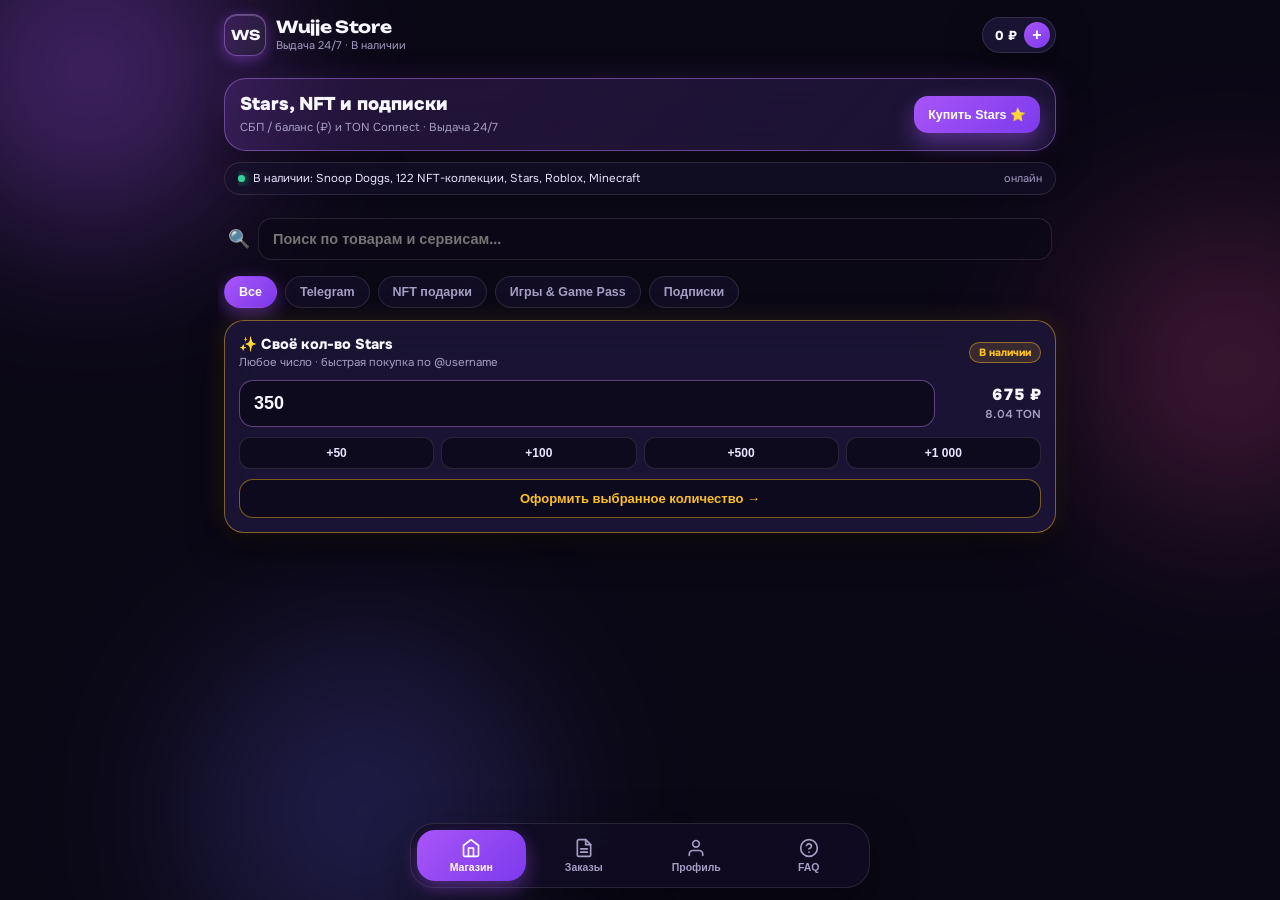
==== index.html @ 05914c85 "🐛 Safe guard: switchScreen check on app init Co-Authored-By: Claude Sonnet 5.5 <noreply@anthropic.co" ====
﻿<!DOCTYPE html>
<html lang="ru" data-theme="violet">
<head>
  <meta charset="UTF-8" />
  <meta name="viewport" content="width=device-width, initial-scale=1.0, maximum-scale=1.0, user-scalable=no" />
  <title>Wujje Store</title>
  <link rel="preconnect" href="https://fonts.googleapis.com">
  <link rel="preconnect" href="https://fonts.gstatic.com" crossorigin>
  <link href="https://fonts.googleapis.com/css2?family=Unbounded:wght@600;700&family=Onest:wght@400;500;600;700&display=swap" rel="stylesheet">
  <script src="https://telegram.org/js/telegram-web-app.js"></script>
  <script src="https://unpkg.com/@tonconnect/ui@latest/dist/tonconnect-ui.min.js"></script>
  <script src="https://cdnjs.cloudflare.com/ajax/libs/lottie-web/5.12.2/lottie.min.js"></script>
  <link rel="stylesheet" href="style.css?v=20261127_1">
  <script src="config.js?v=20261127_1"></script><script>window.debugLog=window.debugLog||function(){};</script><script src="catalog.js?v=20261127_1"></script>
</head>
<body>
  <!-- Preloader overlay -->
  <div id="appLoader" class="app-loader">
    <div class="loader-content">
      <div class="loader-logo">WS</div>
      <div class="loader-title">Wujje Store</div>
      <div class="loader-bar">
        <div class="loader-bar-fill"></div>
      </div>
    </div>
  </div>

  <div class="ambient-bg">
    <div class="orb orb-1"></div>
    <div class="orb orb-2"></div>
    <div class="orb orb-3"></div>
  </div>

  <div id="app" class="app">
    <div class="topbar">
      <div class="topbar-left">
        <button id="backBtn" class="back-btn" type="button">←</button>
        <div id="brandMark" class="brand-mark">WS</div>
        <div style="min-width:0;">
          <div id="headerTitle" class="brand-title">Wujje Store</div>
          <div id="headerSub" class="brand-sub">Выдача 24/7 · В наличии</div>
        </div>
      </div>
      <div class="topbar-right">
        <div id="rubPill" class="balance-pill">
          <span id="rubBalanceText">0 ₽</span>
          <button id="openTopupBtn" class="balance-plus" type="button">+</button>
        </div>
      </div>
    </div>

    <div class="wallet-bar">
      <div id="ton-connect-btn"></div>
    </div>

    <section id="screen-hub" class="screen active">
      <div class="hero-card">
        <div>
          <div class="hero-title">Stars, NFT и подписки</div>
          <div class="hero-sub">СБП / баланс (₽) и TON Connect · Выдача 24/7</div>
        </div>
        <button id="heroQuickStarsBtn" class="hero-btn" type="button">Купить Stars ⭐</button>
      </div>

      <div class="live-strip">
        <div class="live-left">
          <span class="live-dot"></span>
          <span id="liveFeedText">В наличии: Snoop Doggs, 122 NFT-коллекции, Stars, Roblox, Minecraft</span>
        </div>
        <span id="liveFeedTime" class="live-time">онлайн</span>
      </div>

      <div style="padding: 12px 4px; display:flex; gap:8px; align-items:center;">
        <span style="font-size:18px;">🔍</span>
        <input id="productSearchInput" type="text" class="input" placeholder="Поиск по товарам и сервисам..." autocomplete="off" style="flex:1; margin:0;" />
      </div>

      <div class="filter-row">
        <button class="filter-chip active" type="button" data-filter="all">Все</button>
        <button class="filter-chip" type="button" data-filter="telegram">Telegram</button>
        <button class="filter-chip" type="button" data-filter="nft">NFT подарки</button>
        <button class="filter-chip" type="button" data-filter="games">Игры &amp; Game Pass</button>
        <button class="filter-chip" type="button" data-filter="subs">Подписки</button>
      </div>

      <div class="glass-card custom-stars-card">
        <div class="cs-head">
          <div>
            <div class="cs-title">✨ Своё кол-во Stars</div>
            <div class="cs-sub">Любое число · быстрая покупка по @username</div>
          </div>
          <span class="cs-badge">В наличии</span>
        </div>
        <div class="cs-row">
          <input id="hubCustomStars" class="cs-input" type="number" min="1" max="100000" value="350" />
          <div class="cs-quote">
            <div id="hubQuoteRub" class="cs-rub">675 ₽</div>
            <div id="hubQuoteTon" class="cs-ton">8.04 TON</div>
          </div>
        </div>
        <div class="quick-row">
          <button class="quick-btn hub-add" type="button" data-add="50">+50</button>
          <button class="quick-btn hub-add" type="button" data-add="100">+100</button>
          <button class="quick-btn hub-add" type="button" data-add="500">+500</button>
          <button class="quick-btn hub-add" type="button" data-add="1000">+1 000</button>
        </div>
        <button id="hubGoStarsBtn" class="secondary-btn" type="button" style="margin-top:10px; border-color: var(--gold-border); color: var(--gold);">
          Оформить выбранное количество →
        </button>
      </div>

      <div id="categoriesGrid" class="categories-grid"></div>
    </section>

    <section id="screen-nft-list" class="screen">
      <div class="glass-card nft-search-box">
        <input id="nftSearchInput" class="input" type="text" placeholder="Поиск среди 122 NFT-коллекций (Snoop Doggs, Calendar, Pepe...)" autocomplete="off" />
        <div style="font-size:11px; color:var(--muted); margin-top:7px;">
          Флор указан с запасом под курс TON (~84 ₽) и маркеты (Fragment / Portals / Tonnel / MRKT). Редкие модели стоят дороже базового флора.
        </div>
      </div>
      <div id="nftCollectionsGrid" class="nft-grid"></div>
    </section>

    <section id="screen-nft-models" class="screen">
      <div class="glass-card" style="margin-bottom:12px;">
        <div style="display:flex; justify-content:space-between; align-items:center; gap:10px;">
          <div>
            <div id="nftColTitle" style="font-size:16.5px; font-weight:900;">Коллекция</div>
            <div id="nftColFloorInfo" style="font-size:12px; color:var(--muted); margin-top:3px;"></div>
          </div>
          <span class="tag-pill">В наличии</span>
        </div>
      </div>
      <div id="nftModelsContainer"></div>
    </section>

    <section id="screen-category" class="screen">
      <div id="categoryItems" class="items-list"></div>
    </section>

    <section id="screen-product" class="screen">
      <div class="glass-card">
        <div class="field-top">
          <span class="field-label">Выбранная позиция</span>
          <span id="productStockTag" class="tag-pill">В наличии</span>
        </div>
        <div style="display:flex; justify-content:space-between; align-items:center; gap:12px;">
          <div>
            <div id="productTitle" style="font-size:17px; font-weight:900;">Товар</div>
            <div id="productDesc" style="font-size:12px; color:var(--muted); margin-top:4px;">Описание</div>
          </div>
          <div style="text-align:right; white-space:nowrap;">
            <div id="productRub" style="font-size:17px; font-weight:900;">0 ₽</div>
            <div id="productTon" style="font-size:12px; color:var(--muted);">0 TON</div>
          </div>
        </div>
      </div>

      <div class="glass-card">
        <div class="field-top">
          <label id="productInputLabel" class="field-label">Данные для выдачи</label>
          <div id="productQuickBtns" style="display:flex; gap:6px;"></div>
        </div>
        <div id="productFormContainer"></div>
      </div>

      <button id="proceedProductPayBtn" class="primary-btn" type="button">⚡ Быстрая оплата</button>
      <div id="productStatusNote" class="status-note"></div>
    </section>

    <section id="screen-stars" class="screen">
      <div class="glass-card">
        <div class="field-top">
          <label class="field-label" for="targetUsername">Кому отправить Stars (@username)</label>
          <div style="display:flex; gap:6px;">
            <button id="fillSelfBtn" class="mini-btn" type="button">Себе</button>
            <button id="clearUsernameBtn" class="mini-btn" type="button">Очистить</button>
          </div>
        </div>
        <input id="targetUsername" class="input" type="text" placeholder="@durov" autocomplete="off" />
        <div id="recentUsernamesBox" class="recent-chips"></div>

        <div id="userPreview" class="user-preview">
          <div style="display:flex; align-items:center; gap:10px; min-width:0;">
            <div id="userAvatar" class="user-avatar">?</div>
            <div>
              <div id="userFullName" style="font-size:13.5px; font-weight:800;"></div>
              <div id="userHandle" style="font-size:12px; color:var(--muted);"></div>
            </div>
          </div>
          <div id="userStatusTag" style="font-size:11.5px; font-weight:800;"></div>
        </div>
      </div>

      <div class="glass-card custom-stars-card">
        <div class="cs-head">
          <div class="cs-title">✨ Своё кол-во Stars</div>
          <span class="cs-badge">Любое число</span>
        </div>
        <div class="cs-row">
          <input id="customStarsInput" class="cs-input" type="number" min="1" max="100000" placeholder="350" />
          <div class="cs-quote">
            <div id="customQuoteRub" class="cs-rub">— ₽</div>
            <div id="customQuoteTon" class="cs-ton">— TON</div>
          </div>
        </div>
        <div class="quick-row">
          <button class="quick-btn stars-add" type="button" data-add="50">+50</button>
          <button class="quick-btn stars-add" type="button" data-add="100">+100</button>
          <button class="quick-btn stars-add" type="button" data-add="500">+500</button>
          <button class="quick-btn stars-add" type="button" data-add="1000">+1 000</button>
        </div>
      </div>

      <div class="glass-card">
        <div class="field-top">
          <span class="field-label">Готовые пакеты</span>
          <span class="tag-pill">В наличии</span>
        </div>
        <div id="packagesGrid" class="packages-grid"></div>
        <div id="balanceCapacityHint" style="margin-top:10px; font-size:11.5px; color:var(--muted);"></div>
      </div>

      <button id="proceedPayBtn" class="primary-btn" type="button">⚡ Перейти к оплате</button>
      <div id="statusNote" class="status-note"></div>
    </section>

    <section id="screen-orders" class="screen">
      <div class="glass-card">
        <div class="field-top">
          <span class="field-label">История твоих заказов</span>
          <button id="clearOrdersBtn" class="mini-btn" type="button">Очистить</button>
        </div>
        <div id="ordersList"></div>
      </div>
    </section>

    <section id="screen-profile" class="screen">
      <div class="glass-card">
        <div class="profile-head">
          <div style="display:flex; align-items:center; gap:12px;">
            <div id="profileAvatar" class="profile-avatar">W</div>
            <div>
              <div id="profileName" style="font-size:16px; font-weight:900;">Покупатель</div>
              <div id="profileHandle" style="font-size:12px; color:var(--muted);">@username · ID —</div>
              <div id="profileRankBadge" class="rank-badge">🏅 Новичок</div>
            </div>
          </div>
          <button id="profileTopupBtn" class="mini-btn" type="button">+ Пополнить</button>
        </div>
        <div style="margin-top:12px;">
          <div style="display:flex; justify-content:space-between; font-size:11.5px; color:var(--muted);">
            <span id="profileRankSpentLabel">0 ₽ потрачено</span>
            <span id="profileNextRankText">До «Участник»: 500 ₽</span>
          </div>
          <div class="rank-bar"><div id="profileRankBarFill" class="rank-fill"></div></div>
        </div>
        <div class="stats-grid">
          <div class="stat-box"><div class="stat-label">Баланс</div><div id="profileBalanceVal" class="stat-val">0 ₽</div></div>
          <div class="stat-box"><div class="stat-label">TON</div><div id="profileTonBalanceVal" class="stat-val">-</div></div>
          <div class="stat-box"><div class="stat-label">Потрачено</div><div id="profileSpentVal" class="stat-val">0 ₽</div></div>
          <div class="stat-box"><div class="stat-label">Куплено Stars</div><div id="profileStarsVal" class="stat-val">0 ⭐</div></div>
          <div class="stat-box"><div class="stat-label">Заказов</div><div id="profileOrdersVal" class="stat-val">0</div></div>
        </div>
      </div>

      <div class="glass-card">
        <div class="field-top">
          <span class="field-label">🎨 Тема оформления</span>
          <span class="field-label">Живое переключение</span>
        </div>
        <div id="profileThemeGrid" class="theme-grid"></div>
      </div>

      <div class="glass-card">
        <div class="field-top">
          <span class="field-label">Реферальная программа (5%)</span>
          <button id="copyRefLinkBtn" class="mini-btn" type="button">Копировать</button>
        </div>
        <div id="refLinkText" style="padding:10px; border-radius:12px; background:var(--field); font-size:12px; word-break:break-all; color:var(--price);">https://t.me/wujje_store_bot</div>
        <div class="stats-grid">
          <div class="stat-box"><div class="stat-label">Приглашено / Подтв.</div><div id="refCountsVal" class="stat-val">0 / 0</div></div>
          <div class="stat-box"><div class="stat-label">К выводу</div><div id="refAvailableVal" class="stat-val">0 ₽</div></div>
        </div>
        <button id="claimRefBtn" class="secondary-btn" type="button">Забрать на баланс</button>
        <div id="refStatusNote" class="status-note"></div>
      </div>

      <div class="glass-card">
        <div class="field-top">
          <span class="field-label">Достижения</span>
          <span id="achCounterText" class="field-label">0 / 5</span>
        </div>
        <div id="achievementsGrid" class="ach-grid"></div>
      </div>
    </section>

    <section id="screen-faq" class="screen">
      <div class="faq-item">
      <div class="faq-item">
        <div class="faq-q">Как учитывается курс TON / GRAM?</div>
        <div class="faq-a">Расчёт привязан к рублю с учётом текущей просадки TON (~84 ₽) и запасом маржи, чтобы магазин не уходил в минус при колебаниях курса.</div>
      </div>
      <div class="faq-item">
        <div class="faq-q">Как пополнить баланс ₽?</div>
        <div class="faq-a">Перейди в Профиль → Баланс → выбери сумму → оплати через СБП/QR. Деньги поступят мгновенно. Есть промокоды на доп. бонусы.</div>
      </div>
      <div class="faq-item">
        <div class="faq-q">Почему я вижу "не доступно"?</div>
        <div class="faq-a">Товар недоступен для твоего региона или достигнут лимит продаж. Подпишись на уведомления, чтобы узнать, когда вернётся.</div>
      </div>
      <div class="faq-item">
        <div class="faq-q">Как работает реферальная программа?</div>
        <div class="faq-a">Дай свой реф-ссылку друзьям. С каждой их покупки ты получишь комиссию. Доход можно вывести или потратить на подарки.</div>
      </div>
      <div class="faq-item">
        <div class="faq-q">Какие способы оплаты доступны?</div>
        <div class="faq-a">Баланс ₽ (пополнение через СБП/QR), TON кошелек (напрямую из Web3 кошелька) и Telegram Stars.</div>
      </div>
      <div class="faq-item">
        <div class="faq-q">Это безопасно? Данные куда идут?</div>
        <div class="faq-a">Мы используем защищённые платёжные каналы. Твой кошелек не раскрывается третьим лицам. Все сделки логируются и могут быть проверены.</div>
      </div>
      <div class="faq-item">
        <div class="faq-q">Можно ли отменить или вернуть платёж?</div>
        <div class="faq-a">Платежи необратимы — это особенность криптовалют. Перед отправкой проверь все данные. При ошибке свяжись с поддержкой.</div>
      </div>
    </section>
  </div>

  <nav class="bottom-dock">
    <button class="dock-btn active" type="button" data-tab="hub">
      <svg viewBox="0 0 24 24"><path d="M3 9l9-7 9 7v11a2 2 0 0 1-2 2H5a2 2 0 0 1-2-2z"/><polyline points="9 22 9 12 15 12 15 22"/></svg>
      <span>Магазин</span>
    </button>
    <button class="dock-btn" type="button" data-tab="orders">
      <span id="dockOrdersBadge" class="dock-badge">0</span>
      <svg viewBox="0 0 24 24"><path d="M14 2H6a2 2 0 0 0-2 2v16a2 2 0 0 0 2 2h12a2 2 0 0 0 2-2V8z"/><polyline points="14 2 14 8 20 8"/><line x1="16" y1="13" x2="8" y2="13"/><line x1="16" y1="17" x2="8" y2="17"/></svg>
      <span>Заказы</span>
    </button>
    <button class="dock-btn" type="button" data-tab="profile">
      <svg viewBox="0 0 24 24"><path d="M20 21v-2a4 4 0 0 0-4-4H8a4 4 0 0 0-4 4v2"/><circle cx="12" cy="7" r="4"/></svg>
      <span>Профиль</span>
    </button>
    <button class="dock-btn" type="button" data-tab="faq">
      <svg viewBox="0 0 24 24"><circle cx="12" cy="12" r="10"/><path d="M9.09 9a3 3 0 0 1 5.83 1c0 2-3 3-3 3"/><line x1="12" y1="17" x2="12.01" y2="17"/></svg>
      <span>FAQ</span>
    </button>
  </nav>

  <div id="themeSheet" class="modal-backdrop sheet">
    <div class="modal-box">
      <div class="modal-header">
        <div>
          <div class="modal-title">Выбери стиль Wujje Store</div>
          <div style="font-size:12px; color:var(--muted); margin-top:2px;">Нажми на тему — витрина на фоне сразу перекрасится</div>
        </div>
      </div>
      <div id="onboardThemeGrid" class="theme-grid"></div>
      <button id="confirmThemeBtn" class="primary-btn" type="button" style="margin-top:14px;">Продолжить</button>
    </div>
  </div>

  <div id="topupModal" class="modal-backdrop">
    <div class="modal-box">
      <div class="modal-header">
        <div class="modal-title">Пополнение баланса (₽)</div>
        <button id="closeTopupBtn" class="modal-close" type="button">×</button>
      </div>
      <label class="field-label" for="topupAmountInput">Сумма пополнения (₽)</label>
      <input id="topupAmountInput" class="input" type="number" min="10" step="10" value="500" style="margin-top:6px;" />
      <div class="preset-row">
        <button class="preset-chip" type="button" data-amount="100">100 ₽</button>
        <button class="preset-chip" type="button" data-amount="500">500 ₽</button>
        <button class="preset-chip" type="button" data-amount="1000">1 000 ₽</button>
        <button class="preset-chip" type="button" data-amount="2500">2 500 ₽</button>
      </div>
      <div class="field-top" style="margin-top:12px;">
        <span class="field-label">Бонус при пополнении</span>
        <button id="togglePromoBtn" class="mini-btn" type="button">🎟 Есть промокод?</button>
      </div>
      <div id="promoBox" class="promo-box">
        <div style="display:flex; gap:8px;">
          <input id="promoCodeInput" class="input" type="text" placeholder="Введите промокод" autocomplete="off" />
          <button id="applyPromoBtn" class="mini-btn" type="button" style="padding:0 12px;">ОК</button>
        </div>
        <div id="promoStatusText" class="promo-status"></div>
      </div>
      <button id="confirmTopupBtn" class="primary-btn" type="button" style="margin-top:12px;">Показать QR-код СБП</button>
      <button id="refreshBalanceBtn" class="secondary-btn" type="button">Я оплатил — обновить баланс</button>
      <div id="topupStatus" class="status-note"></div>
      <div id="topupQrBox" class="qr-result-box">
        <div id="topupQrMeta" style="font-size:12.5px; color:var(--price);"></div>
        <img id="topupQrImg" class="qr-result-img" src="" alt="QR СБП" />
        <a id="topupPayLink" href="#" target="_blank" rel="noopener noreferrer" class="primary-btn" style="display:block; text-decoration:none;">Открыть оплату</a>
      </div>
    </div>
  </div>

  <div id="payModal" class="modal-backdrop">
    <div class="modal-box">
      <div class="modal-header">
        <div class="modal-title">⚡ Быстрая оплата</div>
        <button id="closePayModalBtn" class="modal-close" type="button">×</button>
      </div>
      <div id="payModalSummary" class="field-label" style="margin-bottom:12px; color:var(--price);"></div>

      <button id="payWithBalanceBtn" class="pay-choice-btn" type="button">
        <div class="pay-choice-left">
          <div class="pay-choice-icon">₽</div>
          <div>
            <div style="font-size:14px; font-weight:800;">С баланса (₽)</div>
            <div id="payModalBalanceSub" style="font-size:11.5px; color:var(--muted);">Доступно: 0 ₽</div>
          </div>
        </div>
        <div id="payModalRubPrice" style="font-size:14px; font-weight:900;">0 ₽</div>
      </button>

      <button id="topupMissingBtn" class="secondary-btn" type="button" style="display:none; margin-bottom:9px; margin-top:0;">Пополнить нехватку</button>

      <button id="payWithCryptoBtn" class="pay-choice-btn" type="button">
        <div class="pay-choice-left">
          <div class="pay-choice-icon">💎</div>
          <div>
            <div style="font-size:14px; font-weight:800;">Crypto (TON)</div>
            <div id="payModalWalletSub" style="font-size:11.5px; color:var(--muted);">Оплата через TonConnect</div>
          </div>
        </div>
        <div id="payModalTonPrice" style="font-size:14px; font-weight:900;">0 TON</div>
      </button>

      <div id="payModalStatus" class="status-note"></div>
    </div>
  </div>

  <!-- Thank You Modal with Receipt -->
  <div id="thankYouModal" class="modal-backdrop" style="backdrop-filter: blur(10px); background: rgba(0, 0, 0, 0.7);">
    <div class="modal-box" style="background: rgba(24, 18, 46, 0.95); border: 1px solid rgba(168, 85, 247, 0.4); max-width: 340px;">
      <div style="text-align: center; padding: 24px 20px;">
        <!-- Success checkmark animation -->
        <div style="font-size: 48px; margin-bottom: 16px; animation: checkmarkBounce 0.6s ease-out;">✅</div>
        <div style="font-size: 18px; font-weight: 700; color: var(--text); margin-bottom: 20px;">Спасибо за заказ!</div>

        <!-- Receipt card -->
        <div style="background: rgba(12, 9, 24, 0.8); border: 1px solid rgba(192, 132, 252, 0.25); border-radius: 12px; padding: 16px; text-align: left; margin-bottom: 20px;">
          <div style="font-size: 11px; color: var(--muted); text-transform: uppercase; margin-bottom: 12px;">Чек заказа</div>

          <div style="display: flex; justify-content: space-between; align-items: center; margin-bottom: 10px; padding-bottom: 10px; border-bottom: 1px solid rgba(192, 132, 252, 0.15);">
            <div style="font-size: 11px; color: var(--muted);">Номер заказа</div>
            <div class="receipt-order-id" style="font-size: 13px; font-weight: 700; color: var(--accent); cursor: pointer;">—</div>
          </div>

          <div style="margin-bottom: 10px; padding-bottom: 10px; border-bottom: 1px solid rgba(192, 132, 252, 0.15);">
            <div style="font-size: 11px; color: var(--muted); margin-bottom: 4px;">Товар</div>
            <div class="receipt-item" style="font-size: 13px; font-weight: 600; color: var(--text);">—</div>
          </div>

          <div style="margin-bottom: 10px; padding-bottom: 10px; border-bottom: 1px solid rgba(192, 132, 252, 0.15);">
            <div style="font-size: 11px; color: var(--muted); margin-bottom: 4px;">Получатель</div>
            <div class="receipt-recipient" style="font-size: 13px; font-weight: 600; color: var(--text); word-break: break-word;">—</div>
          </div>

          <div style="display: flex; justify-content: space-between; align-items: center; margin-bottom: 10px; padding-bottom: 10px; border-bottom: 1px solid rgba(192, 132, 252, 0.15);">
            <div style="font-size: 11px; color: var(--muted);">Оплачено</div>
            <div class="receipt-amount" style="font-size: 14px; font-weight: 700; color: var(--accent);">—</div>
          </div>

          <div style="display: flex; justify-content: space-between; align-items: center;">
            <div style="font-size: 11px; color: var(--muted);">Способ оплаты</div>
            <div class="receipt-method" style="font-size: 12px; font-weight: 600; color: var(--text);">—</div>
          </div>

          <div style="margin-top: 12px; padding-top: 12px; border-top: 1px solid rgba(192, 132, 252, 0.15); text-align: center;">
            <div style="font-size: 11px; color: var(--muted);">Время доставки</div>
            <div style="font-size: 13px; font-weight: 700; color: var(--accent); margin-top: 4px;">1–3 минуты ⚡</div>
          </div>
        </div>

        <!-- Action buttons -->
        <button class="btn-my-orders primary-btn" type="button" style="width: 100%; margin-bottom: 10px; font-size: 14px;">Мои заказы</button>
        <a class="btn-review secondary-btn" href="https://t.me" target="_blank" style="display: block; width: 100%; text-align: center; padding: 10px; border: 1px solid var(--border); border-radius: 8px; color: var(--text); text-decoration: none; font-size: 14px; margin-bottom: 10px;">Оставить отзыв ⭐</a>
        <button class="btn-close-thank-you secondary-btn" type="button" style="width: 100%; font-size: 14px;">Закрыть</button>
      </div>
    </div>
  </div>

  <style>
    @keyframes checkmarkBounce {
      0% { transform: scale(0) rotate(-45deg); opacity: 0; }
      70% { transform: scale(1.15); }
      100% { transform: scale(1); opacity: 1; }
    }
  </style>
  <script src="app.js?v=20261127_11" defer></script>
  <script>
  // Live gifts catalog integration - runs after main app initialization
  function resolveGiftArtwork(item, fallbackSvg) {
    const raw = String(
      item?.image_url || item?.image || item?.photo || item?.img || ""
    ).trim();
    if (!raw) return fallbackSvg;
    if (raw.startsWith("http://") || raw.startsWith("https://") || raw.startsWith("data:")) {
      return raw;
    }
    if (raw.startsWith("/")) {
      return `${CONFIG.API_BASE}${raw}`;
    }
    return raw;
  }

  function safeImgTag(src, alt, fallbackSvg, className = "", style = "") {
    const safeAlt = String(alt || "NFT Gift").replace(/"/g, "&quot;");
    const safeFb = String(fallbackSvg || "").replace(/"/g, "&quot;");
    const cls = className ? ` class="${className}"` : "";
    const st = style ? ` style="${style}"` : "";
    return `<img src="${src}" alt="${safeAlt}"${cls}${st} loading="lazy" onerror="if(this.dataset.fbApplied!=='1'){this.dataset.fbApplied='1';this.src=this.dataset.fallback;}else{this.style.display='none';}" data-fallback="${safeFb}">`;
  }

  function mergeLiveGiftsIntoCatalog(liveItems) {
    if (!Array.isArray(liveItems) || !liveItems.length) return;

    const byCollection = new Map();
    for (const g of liveItems) {
      if (!g || g.in_stock === false) continue;
      const colName = String(g.collection || g.title || "").trim();
      if (!colName) continue;
      if (!byCollection.has(colName)) byCollection.set(colName, []);
      byCollection.get(colName).push(g);
    }

    byCollection.forEach((groupItems, colName) => {
      const first = groupItems[0];
      const rubPrice = Math.max(1, Number(first.price_rub || 0) || tonFloorToRub(first.price_ton || 5));
      const tonPrice = Number(first.price_ton || rubToTonSafe(rubPrice));
      const fallbackArt = typeof svgArt === 'function' ? svgArt(colName, `Floor ${rubPrice} ₽`, "#17112e", "#a855f7", "🎁") : "";
      const resolvedArt = resolveGiftArtwork(first, fallbackArt);

      const models = groupItems.map((g, i) => {
        const mRub = Math.max(1, Number(g.price_rub || rubPrice));
        const mTon = Number(g.price_ton || rubToTonSafe(mRub));
        const mName = String(g.model || `${colName} #${i + 1}`).trim();
        const mBg = String(g.backdrop || "Midnight Violet").trim();
        const mFb = typeof svgArt === 'function' ? svgArt(mName, `${mRub} ₽`, "#181033", "#c084fc", "⚡") : "";
        return {
          giftId: String(g.id || ""),
          name: mName,
          rarity: g.stars ? `${g.stars} ⭐` : "1.2%",
          bg: mBg,
          pattern: g.key || "NFT Gift",
          floorRub: mRub,
          floorTon: mTon,
          img: resolveGiftArtwork(g, mFb)
        };
      });

      const existingIdx = NFT_COLLECTIONS.findIndex(
        (c) => c.title.toLowerCase() === colName.toLowerCase()
      );

      const mergedCol = {
        id: existingIdx >= 0 ? NFT_COLLECTIONS[existingIdx].id : `live_${colName.toLowerCase().replace(/\W+/g, "_")}`,
        giftId: String(first.id || ""),
        title: colName,
        floorRub: rubPrice,
        floorTon: tonPrice,
        img: resolvedArt,
        models: existingIdx >= 0 && !first.model
          ? NFT_COLLECTIONS[existingIdx].models.map((m) => ({
              ...m,
              giftId: m.giftId || String(first.id || ""),
              img: resolveGiftArtwork(first, m.img)
            }))
          : models
      };

      if (existingIdx >= 0) {
        NFT_COLLECTIONS[existingIdx] = {
          ...NFT_COLLECTIONS[existingIdx],
          ...mergedCol
        };
      } else {
        NFT_COLLECTIONS.unshift(mergedCol);
      }
    });

    if ((typeof currentView !== 'undefined' ? currentView : 'hub') === "gifts-feed") {
      renderGiftsFeed(document.getElementById("nftSearchInput")?.value || "");
    } else if ((typeof currentView !== 'undefined' ? currentView : 'hub') === "gift-detail" && activeGift) {
      const updatedCol = NFT_COLLECTIONS.find((c) => c.title === activeNftCollection.title);
      if (updatedCol) openNftModels(updatedCol);
    }
  }

  async function syncLiveGiftsCatalog() {
    const data = await API.getGifts();
    if (data?.ok && Array.isArray(data.items)) {
      mergeLiveGiftsIntoCatalog(data.items);
    }
  }

  // Переопределяем рендер списка NFT-коллекций с безопасной загрузкой фото и передачей giftId
  window.renderNftList = function (filterText = "") {
    const q = String(filterText || "").trim().toLowerCase();
    const filtered = NFT_COLLECTIONS.filter((c) => !q || c.title.toLowerCase().includes(q));
    const grid = document.getElementById("nftCollectionsGrid");
    if (!grid) return;

    grid.innerHTML = filtered.map((col) => {
      const realIdx = NFT_COLLECTIONS.indexOf(col);
      const fb = typeof svgArt === 'function' ? svgArt(col.title, `Floor ${col.floorRub} ₽`, "#17112e", "#a855f7", "🎁") : "";
      const src = resolveGiftArtwork(col, fb);
      return `
        <div class="nft-card">
          <div class="nft-img-wrap" data-col-idx="${realIdx}">
            ${safeImgTag(src, col.title, fb)}
            <button type="button" class="bolt-btn nft-quick-bolt" data-col-idx="${realIdx}" title="Быстрая покупка">⚡</button>
          </div>
          <div class="nft-body" data-col-idx="${realIdx}">
            <div class="nft-title">${col.title}</div>
            <div class="nft-meta">${col.models.length} модели · В наличии</div>
            <div class="nft-floor-row">
              <div>
                <div class="nft-price">Флор ${fmt(col.floorRub)} ₽</div>
                <div class="nft-ton">${col.floorTon} TON</div>
              </div>
              <span class="tag-pill">Модели →</span>
            </div>
          </div>
        </div>
      `;
    }).join("");

    grid.querySelectorAll(".nft-img-wrap, .nft-body").forEach((el) => {
      el.addEventListener("click", (e) => {
        if (e.target.closest(".bolt-btn")) return;
        haptic("light");
        openNftModels(NFT_COLLECTIONS[Number(el.dataset.colIdx)]);
      });
    });

    grid.querySelectorAll(".nft-quick-bolt").forEach((btn) => {
      btn.addEventListener("click", (e) => {
        e.stopPropagation();
        haptic("medium");
        const col = NFT_COLLECTIONS[Number(btn.dataset.colIdx)];
        const defaultModelGiftId = col.models?.[0]?.giftId || col.giftId || "";
        openCheckout({
          mode: "product",
          giftId: defaultModelGiftId,
          label: `${col.title} (Floor)`,
          rub: col.floorRub,
          ton: col.floorTon,
          target: tg?.initDataUnsafe?.user?.username ? `@${tg.initDataUnsafe.user.username}` : "@username"
        });
      });
    });
  };

  // Переопределяем экран моделей NFT с превью и поддержкой giftId
  window.openNftModels = function (col) {
    activeNftCollection = col;
    document.getElementById("nftColTitle").textContent = col.title;
    document.getElementById("nftColFloorInfo").textContent =
      `Базовый флор: ${fmt(col.floorRub)} ₽ (${col.floorTon} TON) · Редкие модели дороже`;

    const box = document.getElementById("nftModelsContainer");
    box.innerHTML = col.models.map((m, mIdx) => {
      const fb = typeof svgArt === 'function' ? svgArt(m.name, `${m.floorRub} ₽`, "#181033", "#c084fc", "⚡") : "";
      const src = resolveGiftArtwork(m, fb);
      return `
        <div class="model-card">
          <div class="model-specs-bar">
            <span class="spec-chip">Модель: <b>${m.name}</b></span>
            <span class="spec-chip">Шанс: <b>${m.rarity}</b></span>
            <span class="spec-chip">Фон: <b>${m.bg}</b></span>
            <span class="spec-chip">Узор: <b>${m.pattern}</b></span>
          </div>
          <div class="model-photo-box">
            ${safeImgTag(src, `${col.title} — ${m.name}`, fb)}
            <button type="button" class="bolt-btn model-bolt" data-m-idx="${mIdx}" title="Быстрая покупка">⚡</button>
          </div>
          <div class="model-footer">
            <div>
              <div style="font-size:14.5px; font-weight:900;">Флор: ${fmt(m.floorRub)} ₽</div>
              <div style="font-size:11.5px; color:var(--muted);">${m.floorTon} TON · В наличии</div>
            </div>
            <button type="button" class="hero-btn model-buy-btn" data-m-idx="${mIdx}" style="padding:9px 13px; font-size:12px;">⚡ Купить модель</button>
          </div>
        </div>
      `;
    }).join("");

    const triggerModelBuy = (mIdx) => {
      haptic("medium");
      const m = col.models[mIdx];
      openCheckout({
        mode: "product",
        giftId: m.giftId || col.giftId || "",
        label: `${col.title} · ${m.name}`,
        rub: m.floorRub,
        ton: m.floorTon,
        target: tg?.initDataUnsafe?.user?.username ? `@${tg.initDataUnsafe.user.username}` : "@username"
      });
    };

    box.querySelectorAll(".model-bolt, .model-buy-btn").forEach((btn) => {
      btn.addEventListener("click", () => triggerModelBuy(Number(btn.dataset.mIdx)));
    });

    switchScreen("nft-models", col.title, "Характеристики и модели", "./icons/nft.png");
  };

  // Пробрасываем giftId в openCheckout и при оплате с баланса вызываем /api/pay_balance
  function setupOpenCheckoutWrapper() {
    if (typeof window.openCheckout === 'undefined' || typeof window.currentCheckoutItem === 'undefined') {
      setTimeout(setupOpenCheckoutWrapper, 50);
      return;
    }
    const origOpenCheckout = window.openCheckout;
    window.openCheckout = function (opts) {
      origOpenCheckout(opts);
      if (window.currentCheckoutItem) {
        window.currentCheckoutItem.giftId = String(opts?.giftId || "");
      }
    };
  }
  setupOpenCheckoutWrapper();

  syncLiveGiftsCatalog();
  window.debugLog("✓ syncLiveGiftsCatalog() called");
  window.APP_INITIALIZED = true;
  window.debugLog("✓ APP_INITIALIZED = true");

  document.getElementById("app")?.classList.add("app-ready");

  if (!localStorage.getItem(CONFIG.THEME_KEY)) {
    setTimeout(() => {
      const themeSheet = document.getElementById("themeSheet");
      if (themeSheet) themeSheet.classList.add("open");
    }, 2380);
  }

  setInterval(() => {
    if (document.visibilityState === "visible") syncLiveGiftsCatalog();
  }, 60000);

  // ============================================
  // PERFORMANCE OPTIMIZATIONS INTEGRATION
  // ============================================

  // Загружаем скрипт оптимизаций
  const perfScript = document.createElement('script');
  perfScript.src = 'performance-optimizations.js';
  perfScript.onload = () => {

    // Инициализируем оптимизации
    if (window.perfOptimizations) {
      window.perfOptimizations.init();

      // Определяем тип устройства
      const isLowEnd = window.perfOptimizations.isLowEndDevice();

      if (isLowEnd) {

        // Заменяем svgArt на упрощенную версию
        const originalSvgArt = window.svgArt;
        window.svgArt = (title, floorLabel, bgHex, accentHex, symbol) => {
          return window.perfOptimizations.simplifiedSvgArt(
            title, floorLabel, bgHex, accentHex, symbol
          );
        };
      }
    }
  };
  document.head.appendChild(perfScript);
</script>
</body>
</html>
---- style.css ----
/* Wujje Store — All CSS Styles (Extracted from index.html) */

:root,
[data-theme="violet"] {
  --bg: #0b0816;
  --orb-1: rgba(168, 85, 247, 0.34);
  --orb-2: rgba(236, 72, 153, 0.22);
  --orb-3: rgba(99, 102, 241, 0.22);
  --glass: rgba(24, 18, 46, 0.58);
  --glass-strong: rgba(30, 22, 58, 0.82);
  --field: rgba(12, 9, 24, 0.76);
  --border: rgba(255, 255, 255, 0.11);
  --border-strong: rgba(192, 132, 252, 0.45);
  --text: #f8f7ff;
  --muted: #a69ec4;
  --price: #e9e4ff;
  --accent: #a855f7;
  --accent-2: #7c3aed;
  --accent-glow: rgba(168, 85, 247, 0.42);
  --accent-soft: rgba(168, 85, 247, 0.16);
  --on-accent: #ffffff;
  --green: #34d399;
  --green-bg: rgba(52, 211, 153, 0.14);
  --green-border: rgba(52, 211, 153, 0.38);
  --gold: #fbbf24;
  --gold-bg: rgba(251, 191, 36, 0.13);
  --gold-border: rgba(251, 191, 36, 0.46);
  --red: #f87171;
  --red-bg: rgba(248, 113, 113, 0.14);
  --red-border: rgba(248, 113, 113, 0.38);
  --dock-bg: rgba(17, 12, 34, 0.80);
  --modal-bg: rgba(18, 13, 35, 0.96);
  --splash-bg: #080612;
  --shadow: 0 14px 34px rgba(0, 0, 0, 0.52);
}

[data-theme="sapphire"] {
  --bg: #070d19;
  --orb-1: rgba(56, 189, 248, 0.30);
  --orb-2: rgba(37, 99, 235, 0.26);
  --orb-3: rgba(14, 165, 233, 0.20);
  --glass: rgba(15, 25, 45, 0.58);
  --glass-strong: rgba(19, 32, 58, 0.82);
  --field: rgba(8, 14, 28, 0.76);
  --border: rgba(255, 255, 255, 0.10);
  --border-strong: rgba(56, 189, 248, 0.45);
  --text: #f3f8ff;
  --muted: #8ea5c4;
  --price: #dbeafe;
  --accent: #38bdf8;
  --accent-2: #2563eb;
  --accent-glow: rgba(56, 189, 248, 0.38);
  --accent-soft: rgba(56, 189, 248, 0.15);
  --on-accent: #ffffff;
  --green: #34d399;
  --green-bg: rgba(52, 211, 153, 0.14);
  --green-border: rgba(52, 211, 153, 0.38);
  --gold: #fbbf24;
  --gold-bg: rgba(251, 191, 36, 0.13);
  --gold-border: rgba(251, 191, 36, 0.46);
  --red: #f87171;
  --red-bg: rgba(248, 113, 113, 0.14);
  --red-border: rgba(248, 113, 113, 0.38);
  --dock-bg: rgba(10, 18, 34, 0.80);
  --modal-bg: rgba(11, 19, 36, 0.96);
  --splash-bg: #050a14;
  --shadow: 0 14px 34px rgba(0, 0, 0, 0.55);
}

[data-theme="emerald"] {
  --bg: #06120f;
  --orb-1: rgba(16, 185, 129, 0.30);
  --orb-2: rgba(20, 184, 166, 0.22);
  --orb-3: rgba(52, 211, 153, 0.18);
  --glass: rgba(12, 31, 26, 0.58);
  --glass-strong: rgba(15, 40, 34, 0.82);
  --field: rgba(7, 18, 15, 0.76);
  --border: rgba(255, 255, 255, 0.10);
  --border-strong: rgba(52, 211, 153, 0.45);
  --text: #f2fdf9;
  --muted: #8bb5a7;
  --price: #d1fae5;
  --accent: #10b981;
  --accent-2: #059669;
  --accent-glow: rgba(16, 185, 129, 0.38);
  --accent-soft: rgba(16, 185, 129, 0.16);
  --on-accent: #ffffff;
  --green: #34d399;
  --green-bg: rgba(52, 211, 153, 0.16);
  --green-border: rgba(52, 211, 153, 0.42);
  --gold: #fbbf24;
  --gold-bg: rgba(251, 191, 36, 0.13);
  --gold-border: rgba(251, 191, 36, 0.46);
  --red: #f87171;
  --red-bg: rgba(248, 113, 113, 0.14);
  --red-border: rgba(248, 113, 113, 0.38);
  --dock-bg: rgba(8, 22, 18, 0.80);
  --modal-bg: rgba(9, 24, 20, 0.96);
  --splash-bg: #040d0b;
  --shadow: 0 14px 34px rgba(0, 0, 0, 0.55);
}

[data-theme="ice"] {
  --bg: #eaf0f8;
  --orb-1: rgba(56, 189, 248, 0.32);
  --orb-2: rgba(167, 139, 250, 0.24);
  --orb-3: rgba(96, 165, 250, 0.22);
  --glass: rgba(255, 255, 255, 0.72);
  --glass-strong: rgba(255, 255, 255, 0.92);
  --field: rgba(241, 245, 252, 0.88);
  --border: rgba(15, 23, 42, 0.09);
  --border-strong: rgba(37, 99, 235, 0.35);
  --text: #0f172a;
  --muted: #5b6b84;
  --price: #1e293b;
  --accent: #2563eb;
  --accent-2: #0284c7;
  --accent-glow: rgba(37, 99, 235, 0.28);
  --accent-soft: rgba(37, 99, 235, 0.11);
  --on-accent: #ffffff;
  --green: #059669;
  --green-bg: rgba(16, 185, 129, 0.14);
  --green-border: rgba(16, 185, 129, 0.35);
  --gold: #d97706;
  --gold-bg: rgba(245, 158, 11, 0.14);
  --gold-border: rgba(245, 158, 11, 0.45);
  --red: #dc2626;
  --red-bg: rgba(220, 38, 38, 0.12);
  --red-border: rgba(220, 38, 38, 0.32);
  --dock-bg: rgba(255, 255, 255, 0.84);
  --modal-bg: rgba(255, 255, 255, 0.97);
  --splash-bg: #e5edf8;
  --shadow: 0 12px 30px rgba(15, 23, 42, 0.10);
}

* { box-sizing: border-box; -webkit-tap-highlight-color: transparent; }

body {
  margin: 0;
  min-height: 100vh;
  background: var(--bg);
  color: var(--text);
  font-family: "Onest", -apple-system, BlinkMacSystemFont, "SF Pro Display", "Segoe UI", Roboto, sans-serif;
  font-weight: 400;
  overflow-x: hidden;
  transition: background 0.38s ease, color 0.3s ease;
}

.ambient-bg { position: fixed; inset: 0; z-index: 0; overflow: hidden; pointer-events: none; }
.orb { position: absolute; border-radius: 50%; filter: blur(80px); transition: background 0.45s ease; }
.orb-1 { width: 320px; height: 320px; top: -90px; left: -70px; background: var(--orb-1); }
.orb-2 { width: 300px; height: 300px; top: 24%; right: -100px; background: var(--orb-2); }
.orb-3 { width: 340px; height: 340px; bottom: -80px; left: 15%; background: var(--orb-3); }

.app {
  position: relative; z-index: 1;
  width: 100%; max-width: 860px; min-height: 100vh;
  margin: 0 auto; padding: 14px 14px 104px;
  opacity: 0; transform: translateY(10px);
  transition: opacity 0.45s ease, transform 0.45s ease;
}
.app.app-ready { opacity: 1; transform: translateY(0); }

.topbar { display: flex; align-items: center; justify-content: space-between; gap: 10px; margin-bottom: 12px; }
.topbar-left { display: flex; align-items: center; gap: 10px; min-width: 0; }
.topbar-right { display: flex; align-items: center; gap: 8px; flex-shrink: 0; }

.back-btn {
  width: 36px; height: 36px; border-radius: 12px;
  border: 1px solid var(--border); background: var(--glass);
  backdrop-filter: blur(14px); color: var(--text); font-size: 17px;
  display: none; align-items: center; justify-content: center; cursor: pointer;
}
.back-btn.visible { display: inline-flex; }

.brand-mark {
  width: 42px !important; height: 42px !important; border-radius: 13px !important; flex-shrink: 0;
  display: inline-flex !important; align-items: center !important; justify-content: center !important;
  font-family: "Unbounded", sans-serif !important; font-weight: 700 !important; font-size: 13.5px !important;
  background: linear-gradient(135deg, var(--accent-soft), rgba(255, 255, 255, 0.06)) !important;
  border: 1.5px solid var(--border-strong) !important;
  box-shadow: inset 0 1px 0 rgba(255, 255, 255, 0.22), 0 4px 14px var(--accent-glow) !important;
  overflow: visible;
}
.brand-mark svg { width: 100%; height: 100%; }
.brand-title { font-family: "Unbounded", sans-serif; font-size: 16.5px; font-weight: 700; line-height: 1.15; white-space: nowrap; overflow: hidden; text-overflow: ellipsis; letter-spacing: -0.02em; }
.brand-sub { font-size: 11px; color: var(--muted); margin-top: 2px; }

.price-num, .cs-rub, .cs-ton, [id*="balanceText"], [id*="Rub"], [id*="Ton"] { font-variant-numeric: tabular-nums; font-family: "Onest", monospace; font-weight: 600; }

.balance-pill {
  position: relative; display: inline-flex; align-items: center; gap: 7px;
  height: 36px; padding: 0 5px 0 12px; border-radius: 999px;
  background: var(--glass-strong); backdrop-filter: blur(16px);
  border: 1px solid var(--border); font-size: 13px; font-weight: 800;
  color: var(--text); box-shadow: var(--shadow);
}
.balance-pill.pulse-green { border-color: var(--green); box-shadow: 0 0 20px var(--green-bg); }
.balance-plus {
  width: 26px; height: 26px; border-radius: 999px; border: none;
  background: linear-gradient(145deg, var(--accent), var(--accent-2));
  color: #fff; font-size: 16px; font-weight: 800;
  display: inline-flex; align-items: center; justify-content: center; cursor: pointer;
}
.balance-float {
  position: absolute; left: 10px; top: -8px; font-size: 12px; font-weight: 800;
  pointer-events: none; animation: floatUp 1.2s ease forwards;
}
.balance-float.plus { color: var(--green); }
.balance-float.minus { color: var(--red); }
@keyframes floatUp {
  0% { opacity: 0; transform: translateY(4px); }
  20% { opacity: 1; transform: translateY(-6px); }
  100% { opacity: 0; transform: translateY(-24px); }
}

.wallet-bar { display: flex; justify-content: flex-end; margin-bottom: 10px; }

.screen { display: none; animation: fadeScreen 0.24s ease; }
.screen.active { display: block; }
@keyframes fadeScreen { from { opacity: 0; transform: translateY(8px); } to { opacity: 1; transform: translateY(0); } }

.glass-card {
  background: var(--glass); backdrop-filter: blur(18px); -webkit-backdrop-filter: blur(18px);
  border: 1px solid var(--border); border-radius: 20px; padding: 14px;
  margin-bottom: 12px; box-shadow: var(--shadow), inset 0 1px 0 rgba(255, 255, 255, 0.08);
}

.hero-card {
  display: flex; align-items: center; justify-content: space-between; gap: 12px;
  padding: 15px; border-radius: 22px;
  background: linear-gradient(135deg, var(--accent-soft) 0%, var(--glass-strong) 100%);
  backdrop-filter: blur(20px); border: 1px solid var(--border-strong);
  box-shadow: var(--shadow), 0 0 26px var(--accent-soft); margin-bottom: 11px;
}
.hero-title { font-size: 18.5px; font-weight: 900; line-height: 1.18; }
.hero-sub { font-size: 11.5px; color: var(--muted); margin-top: 4px; }
.hero-btn {
  padding: 11px 14px; border-radius: 14px; border: none;
  background: linear-gradient(135deg, var(--accent), var(--accent-2));
  color: var(--on-accent); font-size: 12.5px; font-weight: 800;
  white-space: nowrap; cursor: pointer; box-shadow: 0 10px 22px var(--accent-glow);
}

.live-strip {
  display: flex; align-items: center; justify-content: space-between; gap: 8px;
  padding: 8px 13px; margin-bottom: 11px; border-radius: 999px;
  background: var(--glass); backdrop-filter: blur(14px);
  border: 1px solid var(--border); font-size: 11.5px; color: var(--price);
}
.live-left { display: flex; align-items: center; gap: 8px; min-width: 0; overflow: hidden; white-space: nowrap; text-overflow: ellipsis; }
.live-dot { width: 7px; height: 7px; border-radius: 50%; background: var(--green); box-shadow: 0 0 10px var(--green); flex-shrink: 0; }
.live-time { font-size: 11px; color: var(--muted); white-space: nowrap; }

.filter-row { display: flex; gap: 8px; overflow-x: auto; padding: 18px 6px 26px 6px; margin: -14px -6px -14px -6px; scrollbar-width: none; }
.filter-row::-webkit-scrollbar { display: none; }
.filter-chip {
  padding: 8px 14px; border-radius: 999px; border: 1px solid var(--border);
  background: var(--glass); backdrop-filter: blur(12px); color: var(--muted);
  font-size: 12.5px; font-weight: 700; cursor: pointer; white-space: nowrap;
}
.filter-chip.active {
  background: linear-gradient(135deg, var(--accent), var(--accent-2));
  color: var(--on-accent); border-color: transparent; box-shadow: 0 6px 18px var(--accent-glow);
}

.custom-stars-card {
  background: var(--glass-strong); border: 1.5px solid var(--gold-border);
  box-shadow: var(--shadow), 0 0 24px var(--gold-bg);
}
.cs-head { display: flex; align-items: center; justify-content: space-between; gap: 8px; margin-bottom: 10px; }
.cs-title { font-size: 14.5px; font-weight: 800; }
.cs-sub { font-size: 11.5px; color: var(--muted); margin-top: 2px; }
.cs-badge {
  font-size: 10.5px; font-weight: 800; padding: 3px 9px; border-radius: 999px;
  color: var(--gold); background: var(--gold-bg); border: 1px solid var(--gold-border);
}
.cs-row { display: flex; align-items: center; gap: 10px; }
.cs-input {
  flex: 1; min-width: 0; padding: 12px 14px; border-radius: 14px;
  border: 1px solid var(--border-strong); background: var(--field);
  color: var(--text); font-size: 18px; font-weight: 900; outline: none;
}
.cs-quote { text-align: right; min-width: 96px; }
.cs-rub { font-size: 16px; font-weight: 900; }
.cs-ton { font-size: 11.5px; color: var(--muted); margin-top: 2px; }
.quick-row { display: grid; grid-template-columns: repeat(4, minmax(0, 1fr)); gap: 7px; margin-top: 10px; }
.quick-btn {
  padding: 8px 4px; border-radius: 11px; border: 1px solid var(--border);
  background: var(--field); color: var(--price); font-size: 12px; font-weight: 800; cursor: pointer;
}

.categories-grid { display: grid; grid-template-columns: repeat(2, minmax(0, 1fr)); gap: 10px; }
@media (min-width: 640px) { .categories-grid { grid-template-columns: repeat(3, minmax(0, 1fr)); } }

.cat-card {
  position: relative; display: flex; flex-direction: column; justify-content: space-between;
  min-height: 148px; padding: 13px; border-radius: 20px; border: 1px solid var(--border);
  background: var(--glass); backdrop-filter: blur(18px); color: var(--text);
  text-align: left; cursor: pointer; box-shadow: var(--shadow);
}
.cat-top { display: flex; align-items: center; justify-content: space-between; gap: 6px; margin-bottom: 9px; }
.cat-icon {
  width: 42px; height: 42px; border-radius: 14px;
  display: inline-flex; align-items: center; justify-content: center;
  background: linear-gradient(145deg, var(--accent-soft), var(--field));
  border: 1px solid var(--border-strong); font-size: 19px; overflow: hidden;
}
.cat-icon img { width: 23px; height: 23px; object-fit: contain; filter: brightness(0) invert(1); }
[data-theme="ice"] .cat-icon img { filter: none; }
.cat-name { font-size: 15px; font-weight: 800; line-height: 1.2; }
.cat-desc { font-size: 11.5px; color: var(--muted); margin-top: 4px; line-height: 1.3; }
.cat-bottom { display: flex; align-items: center; justify-content: space-between; gap: 6px; margin-top: 10px; }
.cat-from { font-size: 12px; font-weight: 800; color: var(--price); }

.tag-pill {
  font-size: 10px; font-weight: 800; padding: 3px 7px; border-radius: 999px;
  background: var(--green-bg); color: var(--green); border: 1px solid var(--green-border);
  white-space: nowrap;
}
.tag-pill.amber { background: var(--gold-bg); color: var(--gold); border-color: var(--gold-border); }
.tag-pill.out { background: var(--red-bg); color: var(--red); border-color: var(--red-border); }

.nft-search-box { margin-bottom: 11px; }
.nft-grid { display: grid; grid-template-columns: repeat(2, minmax(0, 1fr)); gap: 11px; }
@media (min-width: 640px) { .nft-grid { grid-template-columns: repeat(3, minmax(0, 1fr)); } }

.nft-card {
  position: relative; border-radius: 20px; overflow: hidden;
  border: 1px solid var(--border); background: var(--glass);
  backdrop-filter: blur(18px); box-shadow: var(--shadow);
  display: flex; flex-direction: column; justify-content: space-between;
}
.gift-card {
  position: relative; border-radius: 20px; overflow: hidden;
  border: 1px solid var(--border); background: var(--glass);
  backdrop-filter: blur(18px); box-shadow: var(--shadow);
  display: flex; flex-direction: column; justify-content: space-between;
}
.nft-img-wrap, .gift-img-wrap {
  position: relative; width: 100%; aspect-ratio: 1 / 1;
  background: var(--field); overflow: hidden; cursor: pointer;
}
.nft-img-wrap img, .gift-img-wrap img { width: 100%; height: 100%; object-fit: cover; display: block; }
.nft-body, .gift-body { padding: 11px; cursor: pointer; }
.nft-title, .gift-title { font-size: 13.5px; font-weight: 800; line-height: 1.2; }
.nft-meta, .gift-meta { font-size: 10.5px; color: var(--muted); margin-top: 3px; }
.nft-floor-row, .gift-floor-row {
  display: flex; align-items: center; justify-content: space-between;
  margin-top: 8px; padding-top: 8px; border-top: 1px solid var(--border); gap: 4px;
}
.nft-price, .gift-price { font-size: 12.5px; font-weight: 900; color: var(--price); }
.nft-ton, .gift-ton { font-size: 10.5px; color: var(--muted); }
.gift-detail-modal .modal-content { max-width: 90vw; }
.detail-preview { width: 100%; aspect-ratio: 1 / 1; background: var(--field); border-radius: 16px; overflow: hidden; margin-bottom: 16px; }
.detail-preview img { width: 100%; height: 100%; object-fit: cover; }
.detail-animation-container { width: 100%; height: 100%; display: flex; align-items: center; justify-content: center; }
.detail-info { padding: 0; }
.detail-info p { margin: 0 0 4px 0; }
.detail-info a { display: block; }
.gift-detail-content { max-width: 100%; width: 100%; }
.modal-close { position: absolute; top: 12px; right: 12px; z-index: 10; }
.nft-img-wrap {
  position: relative; width: 100%; aspect-ratio: 1 / 1;
  background: var(--field); overflow: hidden; cursor: pointer;
}
.nft-img-wrap img { width: 100%; height: 100%; object-fit: cover; display: block; }
.bolt-btn {
  position: absolute; top: 8px; right: 8px; z-index: 3;
  width: 34px; height: 34px; border-radius: 12px;
  border: 1px solid rgba(255, 255, 255, 0.26);
  background: rgba(14, 10, 28, 0.78); backdrop-filter: blur(10px);
  color: var(--gold); font-size: 16px;
  display: inline-flex; align-items: center; justify-content: center;
  cursor: pointer; box-shadow: 0 6px 16px rgba(0, 0, 0, 0.45);
}
.bolt-btn:active { transform: scale(0.88); }

.nft-body { padding: 11px; cursor: pointer; }
.nft-title { font-size: 13.5px; font-weight: 800; line-height: 1.2; }
.nft-meta { font-size: 10.5px; color: var(--muted); margin-top: 3px; }
.nft-floor-row {
  display: flex; align-items: center; justify-content: space-between;
  margin-top: 8px; padding-top: 8px; border-top: 1px solid var(--border); gap: 4px;
}
.nft-price { font-size: 12.5px; font-weight: 900; color: var(--price); }
.nft-ton { font-size: 10.5px; color: var(--muted); }

.model-card {
  border-radius: 20px; overflow: hidden;
  border: 1px solid var(--border); background: var(--glass);
  backdrop-filter: blur(18px); box-shadow: var(--shadow);
  margin-bottom: 12px;
}
.model-specs-bar { display: flex; flex-wrap: wrap; gap: 6px; padding: 10px 12px 8px; }
.spec-chip {
  font-size: 11px; font-weight: 700; padding: 4px 9px; border-radius: 999px;
  background: var(--field); border: 1px solid var(--border); color: var(--price);
}
.spec-chip b { color: var(--text); }
.model-photo-box { position: relative; width: 100%; height: 245px; background: var(--field); overflow: hidden; }
.model-photo-box img { width: 100%; height: 100%; object-fit: cover; display: block; }
.model-animation-container { width: 100%; height: 100%; display: flex; align-items: center; justify-content: center; }
.model-animation-container canvas { width: 100%; height: 100%; }
.model-admin-row { display: flex; gap: 6px; padding: 8px; border-top: 1px solid rgba(255, 255, 255, 0.1); }
.admin-link { flex: 1; padding: 6px; border-radius: 4px; text-align: center; font-size: 11px; text-decoration: none; cursor: pointer; transition: all 0.2s; }
.admin-link:hover { opacity: 0.85; }
.model-nft-link { padding: 8px 0; border-top: 1px solid rgba(255, 255, 255, 0.1); }
.model-nft-link a { display: block; padding: 6px; text-align: center; font-size: 11px; color: #34d399; text-decoration: none; cursor: pointer; transition: all 0.2s; }
.model-nft-link a:hover { opacity: 0.85; }
.model-footer { display: flex; align-items: center; justify-content: space-between; gap: 10px; padding: 11px 13px; }

.items-list { display: flex; flex-direction: column; gap: 9px; }
.item-card {
  display: flex; align-items: center; justify-content: space-between; gap: 10px;
  padding: 13px; border-radius: 18px; border: 1px solid var(--border);
  background: var(--glass); backdrop-filter: blur(18px); color: var(--text);
  text-align: left; cursor: pointer; box-shadow: var(--shadow);
}
.item-card.disabled-item { opacity: 0.65; }
.item-left { display: flex; align-items: center; gap: 11px; min-width: 0; }
.item-title { font-size: 14px; font-weight: 800; }
.item-sub { font-size: 11.5px; color: var(--muted); margin-top: 2px; }
.item-right { display: flex; align-items: center; gap: 9px; flex-shrink: 0; }
.item-price { font-size: 13.5px; font-weight: 900; text-align: right; }
.item-subprice { font-size: 10.5px; color: var(--muted); text-align: right; }
.field-top { display: flex; align-items: center; justify-content: space-between; gap: 8px; margin-bottom: 8px; }
.field-label { font-size: 12px; color: var(--muted); font-weight: 600; }
.mini-btn {
  padding: 5px 10px; border-radius: 9px; border: 1px solid var(--border);
  background: var(--field); color: var(--price); font-size: 11.5px; font-weight: 700; cursor: pointer;
}
.input {
  width: 100%; padding: 12px 14px; border-radius: 14px;
  border: 1px solid var(--border); background: var(--field);
  color: var(--text); font-size: 14.5px; font-weight: 600; outline: none;
}
.input:focus { border-color: var(--accent); box-shadow: 0 0 0 3px var(--accent-soft); }
.primary-btn {
  width: 100%; padding: 13px 16px; border: none; border-radius: 16px;
  background: linear-gradient(135deg, var(--accent), var(--accent-2));
  color: var(--on-accent); font-size: 14.5px; font-weight: 800; cursor: pointer;
  box-shadow: 0 12px 26px var(--accent-glow);
}
.secondary-btn {
  width: 100%; margin-top: 8px; padding: 11px 14px; border-radius: 14px;
  border: 1px solid var(--border); background: var(--field);
  color: var(--price); font-size: 13px; font-weight: 700; cursor: pointer;
}
.status-note { margin-top: 9px; font-size: 12px; color: var(--muted); text-align: center; min-height: 16px; }

.recent-chips { display: flex; flex-wrap: wrap; gap: 6px; margin-top: 8px; }
.recent-chip {
  padding: 4px 10px; border-radius: 999px; border: 1px solid var(--border);
  background: var(--field); color: var(--muted); font-size: 11.5px; font-weight: 700; cursor: pointer;
}
.user-preview {
  margin-top: 10px; padding: 10px 12px; border-radius: 14px;
  border: 1px solid var(--border); background: var(--field);
  display: none; align-items: center; justify-content: space-between; gap: 10px;
}
.user-preview.visible { display: flex; }
.user-preview.found { border-color: var(--green-border); background: var(--green-bg); }
.user-preview.not-found { border-color: var(--red-border); background: var(--red-bg); }
.user-avatar {
  width: 38px; height: 38px; border-radius: 50%; background: var(--accent-soft);
  display: flex; align-items: center; justify-content: center; font-weight: 800; overflow: hidden;
}

.packages-grid { display: grid; grid-template-columns: repeat(2, minmax(0, 1fr)); gap: 9px; }
@media (min-width: 640px) { .packages-grid { grid-template-columns: repeat(4, minmax(0, 1fr)); } }
.package-card {
  display: flex; flex-direction: column; gap: 4px; padding: 11px; border-radius: 15px;
  border: 1px solid var(--border); background: var(--field); color: var(--text); text-align: left; cursor: pointer;
}
.package-card.active { border-color: var(--accent); background: var(--accent-soft); }
.package-top { display: flex; align-items: center; justify-content: space-between; gap: 4px; }
.package-title { font-size: 13.5px; font-weight: 800; }
.package-badge { font-size: 9.5px; font-weight: 800; padding: 2px 6px; border-radius: 999px; background: var(--accent); color: #fff; }
.package-price { font-size: 12px; font-weight: 700; color: var(--price); }
.package-rate { font-size: 10.5px; color: var(--muted); }

.profile-head { display: flex; align-items: center; justify-content: space-between; gap: 10px; }
.profile-avatar {
  width: 52px; height: 52px; border-radius: 16px;
  background: linear-gradient(135deg, var(--accent), var(--accent-2));
  color: #fff; display: flex; align-items: center; justify-content: center;
  font-size: 20px; font-weight: 900; overflow: hidden; flex-shrink: 0;
}
.profile-avatar img { width: 100%; height: 100%; object-fit: cover; }
.rank-badge {
  display: inline-flex; align-items: center; gap: 5px; padding: 3px 9px; border-radius: 999px;
  font-size: 11px; font-weight: 800; background: var(--accent-soft); border: 1px solid var(--border-strong); margin-top: 5px;
}
.rank-bar { width: 100%; height: 7px; border-radius: 999px; background: var(--field); overflow: hidden; margin-top: 6px; }
.rank-fill { height: 100%; width: 0%; background: linear-gradient(90deg, var(--accent), var(--gold)); border-radius: 999px; transition: width 0.35s ease; }

.stats-grid { display: grid; grid-template-columns: repeat(2, minmax(0, 1fr)); gap: 9px; margin-top: 12px; }
.stat-box { padding: 11px; border-radius: 14px; border: 1px solid var(--border); background: var(--field); }
.stat-label { font-size: 11px; color: var(--muted); }
.stat-val { font-size: 15px; font-weight: 800; margin-top: 3px; }

.theme-grid { display: grid; grid-template-columns: repeat(2, minmax(0, 1fr)); gap: 9px; margin-top: 10px; }
.theme-option {
  display: flex; align-items: center; gap: 10px; padding: 11px; border-radius: 15px;
  border: 1.5px solid var(--border); background: var(--field); color: var(--text); text-align: left; cursor: pointer;
}
.theme-option.active { border-color: var(--accent); background: var(--accent-soft); }
.theme-swatch { width: 28px; height: 28px; border-radius: 10px; flex-shrink: 0; border: 1px solid rgba(255, 255, 255, 0.25); }
.theme-icon { font-size: 20px; display: flex; align-items: center; justify-content: center; }
.theme-name { font-size: 12.5px; font-weight: 800; }
.theme-tag { font-size: 10.5px; color: var(--muted); margin-top: 1px; }

.ach-grid { display: grid; grid-template-columns: repeat(2, minmax(0, 1fr)); gap: 8px; margin-top: 8px; }
.ach-card { padding: 10px; border-radius: 13px; border: 1px solid var(--border); background: var(--field); opacity: 0.55; }
.ach-card.unlocked { opacity: 1; border-color: var(--green-border); background: var(--green-bg); }
.ach-title { font-size: 12px; font-weight: 800; }
.ach-desc { font-size: 10.5px; color: var(--muted); margin-top: 2px; }

.order-row { padding: 12px; border-radius: 15px; border: 1px solid var(--border); background: var(--field); margin-bottom: 9px; }
.order-top { display: flex; justify-content: space-between; align-items: center; font-size: 13px; font-weight: 800; gap: 8px; }
.order-sub { font-size: 11.5px; color: var(--muted); margin-top: 4px; line-height: 1.4; }
.faq-item { padding: 13px; border-radius: 16px; border: 1px solid var(--border); background: var(--glass); backdrop-filter: blur(16px); margin-bottom: 10px; }
.faq-q { font-size: 14px; font-weight: 800; }
.faq-a { font-size: 12.5px; color: var(--muted); margin-top: 5px; line-height: 1.45; }

.bottom-dock {
  position: fixed; left: 50%; bottom: max(12px, env(safe-area-inset-bottom));
  transform: translateX(-50%); z-index: 900;
  width: calc(100% - 24px); max-width: 460px;
  display: grid; grid-template-columns: repeat(4, 1fr); gap: 4px; padding: 6px;
  border-radius: 24px; background: var(--dock-bg);
  backdrop-filter: blur(24px); -webkit-backdrop-filter: blur(24px);
  border: 1px solid var(--border); box-shadow: 0 18px 44px rgba(0, 0, 0, 0.55);
}
.dock-btn {
  position: relative; display: flex; flex-direction: column; align-items: center; justify-content: center;
  gap: 3px; padding: 8px 4px; border-radius: 18px; border: none;
  background: transparent; color: var(--muted); font-size: 10.5px; font-weight: 700; cursor: pointer;
}
.dock-btn svg { width: 20px; height: 20px; stroke: currentColor; fill: none; stroke-width: 2; stroke-linecap: round; stroke-linejoin: round; }
.dock-btn.active { background: linear-gradient(135deg, var(--accent), var(--accent-2)); color: var(--on-accent); box-shadow: 0 8px 20px var(--accent-glow); }
.dock-badge {
  position: absolute; top: 4px; right: 14px; min-width: 16px; height: 16px; padding: 0 4px;
  border-radius: 999px; background: var(--gold); color: #0b0816; font-size: 10px; font-weight: 900;
  display: none; align-items: center; justify-content: center;
}
.dock-badge.show { display: inline-flex; }

.modal-backdrop {
  position: fixed; inset: 0; z-index: 1050;
  display: flex; align-items: center; justify-content: center; padding: 16px;
  background: rgba(0, 0, 0, 0); opacity: 0; visibility: hidden; pointer-events: none;
  transition: opacity 0.25s ease, background 0.25s ease, visibility 0.25s ease;
}
.modal-backdrop.open { opacity: 1; visibility: visible; pointer-events: auto; background: rgba(0, 0, 0, 0.64); backdrop-filter: blur(8px); }
.modal-backdrop.sheet { align-items: flex-end; padding: 12px; }
.modal-box {
  width: 100%; max-width: 440px; max-height: 88vh; overflow-y: auto;
  border-radius: 24px; padding: 18px; background: var(--modal-bg);
  border: 1px solid var(--border-strong); box-shadow: 0 24px 60px rgba(0, 0, 0, 0.72);
}
.modal-header { display: flex; align-items: center; justify-content: space-between; margin-bottom: 12px; }
.modal-title { font-size: 16.5px; font-weight: 900; }
.modal-close { width: 32px; height: 32px; border-radius: 10px; border: 1px solid var(--border); background: var(--field); color: var(--text); font-size: 18px; cursor: pointer; }

.preset-row { display: grid; grid-template-columns: repeat(4, 1fr); gap: 7px; margin-top: 10px; }
.preset-chip { padding: 8px 4px; border-radius: 11px; border: 1px solid var(--border); background: var(--field); color: var(--price); font-size: 12px; font-weight: 800; cursor: pointer; }
.promo-box { display: none; margin-top: 8px; padding: 10px; border-radius: 14px; border: 1px solid var(--border); background: var(--field); }
.promo-box.open { display: block; }
.promo-status { margin-top: 6px; font-size: 11.5px; color: var(--muted); }
.promo-status.ok { color: var(--green); }
.promo-status.err { color: var(--red); }
.qr-result-box { display: none; margin-top: 12px; padding: 14px; border-radius: 16px; border: 1px solid var(--border-strong); background: var(--field); text-align: center; }
.qr-result-box.open { display: block; }
.qr-result-img { width: 190px; height: 190px; border-radius: 14px; background: #fff; padding: 8px; display: block; margin: 10px auto 12px; object-fit: contain; }

.pay-choice-btn {
  width: 100%; padding: 14px; border-radius: 16px; border: 1px solid var(--border);
  background: var(--field); color: var(--text); display: flex; align-items: center;
  justify-content: space-between; gap: 10px; cursor: pointer; text-align: left; margin-bottom: 9px;
  transition: all 300ms cubic-bezier(0.22, 1, 0.36, 1);
}
.pay-choice-btn:hover { transform: translateY(-2px); background: var(--glass-strong); }
.pay-choice-btn:active { transform: scale(0.97); }
.pay-choice-left { display: flex; align-items: center; gap: 11px; }
.pay-choice-icon { width: 38px; height: 38px; border-radius: 12px; display: inline-flex; align-items: center; justify-content: center; font-size: 17px; font-weight: 900; background: var(--accent-soft); border: 1px solid var(--border-strong); }

button, .hero-btn, .dock-btn { transition: all 300ms cubic-bezier(0.22, 1, 0.36, 1); }
button:hover, .hero-btn:hover, .dock-btn:hover { transform: translateY(-2px); }
button:active, .hero-btn:active, .dock-btn:active { transform: scale(0.97); }

.glass-card { transition: all 350ms cubic-bezier(0.22, 1, 0.36, 1); }
.glass-card:hover { transform: translateY(-4px); }

.screen { animation: screenFadeIn 300ms cubic-bezier(0.22, 1, 0.36, 1) forwards; }
@keyframes screenFadeIn {
  0% { opacity: 0; transform: translateY(12px); }
  100% { opacity: 1; transform: translateY(0); }
}

html[data-theme] { transition: --bg 400ms ease, --accent 400ms ease; }
.brand-mark { transition: filter 400ms cubic-bezier(0.22, 1, 0.36, 1); }
.hero-card { transition: all 400ms cubic-bezier(0.22, 1, 0.36, 1); }
.theme-option { transition: transform 300ms cubic-bezier(0.22, 1, 0.36, 1); }
.theme-option.active { transform: scale(1.06); }
.brand-mark svg { transition: all 300ms cubic-bezier(0.22, 1, 0.36, 1); }

@media (max-width: 430px) {
  .brand-title { font-size: 15px; }
  .brand-sub { font-size: 10px; }
  h2, h3 { font-size: 16px !important; letter-spacing: -0.01em; }
  .price-num, .cs-rub, .cs-ton { font-size: 14px; }
}

@media (max-width: 375px) {
  .brand-title { font-size: 14px; }
  .brand-sub { font-size: 9px; }
  h2 { font-size: 14px !important; }
  .topbar-left { gap: 7px; }
}

@keyframes checkmarkBounce {
  0% { transform: scale(0) rotate(-45deg); opacity: 0; }
  70% { transform: scale(1.15); }
  100% { transform: scale(1); opacity: 1; }
}

/* Preloader / Splash Screen */
@keyframes loaderFadeOut {
  0% { opacity: 1; pointer-events: auto; }
  100% { opacity: 0; pointer-events: none; }
}

@keyframes loaderGlow {
  0%, 100% { box-shadow: 0 0 20px rgba(168, 85, 247, 0.4); }
  50% { box-shadow: 0 0 40px rgba(168, 85, 247, 0.8); }
}

@keyframes loaderBarFill {
  0% { width: 0%; }
  70% { width: 70%; }
  100% { width: 100%; }
}

.app-loader {
  position: fixed;
  top: 0;
  left: 0;
  width: 100%;
  height: 100%;
  background: linear-gradient(135deg, #3f1e6e 0%, #1a0d2e 50%, #2d1b4e 100%);
  display: flex;
  align-items: center;
  justify-content: center;
  z-index: 9999;
  opacity: 1;
  pointer-events: auto;
  transition: opacity 400ms ease, pointer-events 400ms ease;
}

.app-loader.hidden {
  opacity: 0;
  pointer-events: none;
}

.loader-content {
  display: flex;
  flex-direction: column;
  align-items: center;
  gap: 24px;
  animation: slideInUp 600ms cubic-bezier(0.22, 1, 0.36, 1);
}

.loader-logo {
  font-size: 56px;
  font-weight: 700;
  font-family: "Unbounded", sans-serif;
  background: none !important;
  -webkit-background-clip: unset;
  -webkit-text-fill-color: unset;
  background-clip: unset;
  color: #a855f7;
  filter: none !important;
  border: none !important;
  box-shadow: none !important;
  outline: none !important;
  animation: loaderGlow 2s ease-in-out infinite;
}

.loader-title {
  font-size: 20px;
  font-weight: 600;
  color: #ffffff;
  letter-spacing: 0.5px;
}

.loader-bar {
  width: 120px;
  height: 3px;
  background: rgba(255, 255, 255, 0.1);
  border-radius: 2px;
  overflow: hidden;
}

.loader-bar-fill {
  height: 100%;
  background: linear-gradient(90deg, #a855f7, #38bdf8);
  border-radius: 2px;
  animation: loaderBarFill 1.5s cubic-bezier(0.25, 0.46, 0.45, 0.94) forwards;
}

@keyframes slideInUp {
  0% {
    opacity: 0;
    transform: translateY(20px);
  }
  100% {
    opacity: 1;
    transform: translateY(0);
  }
}
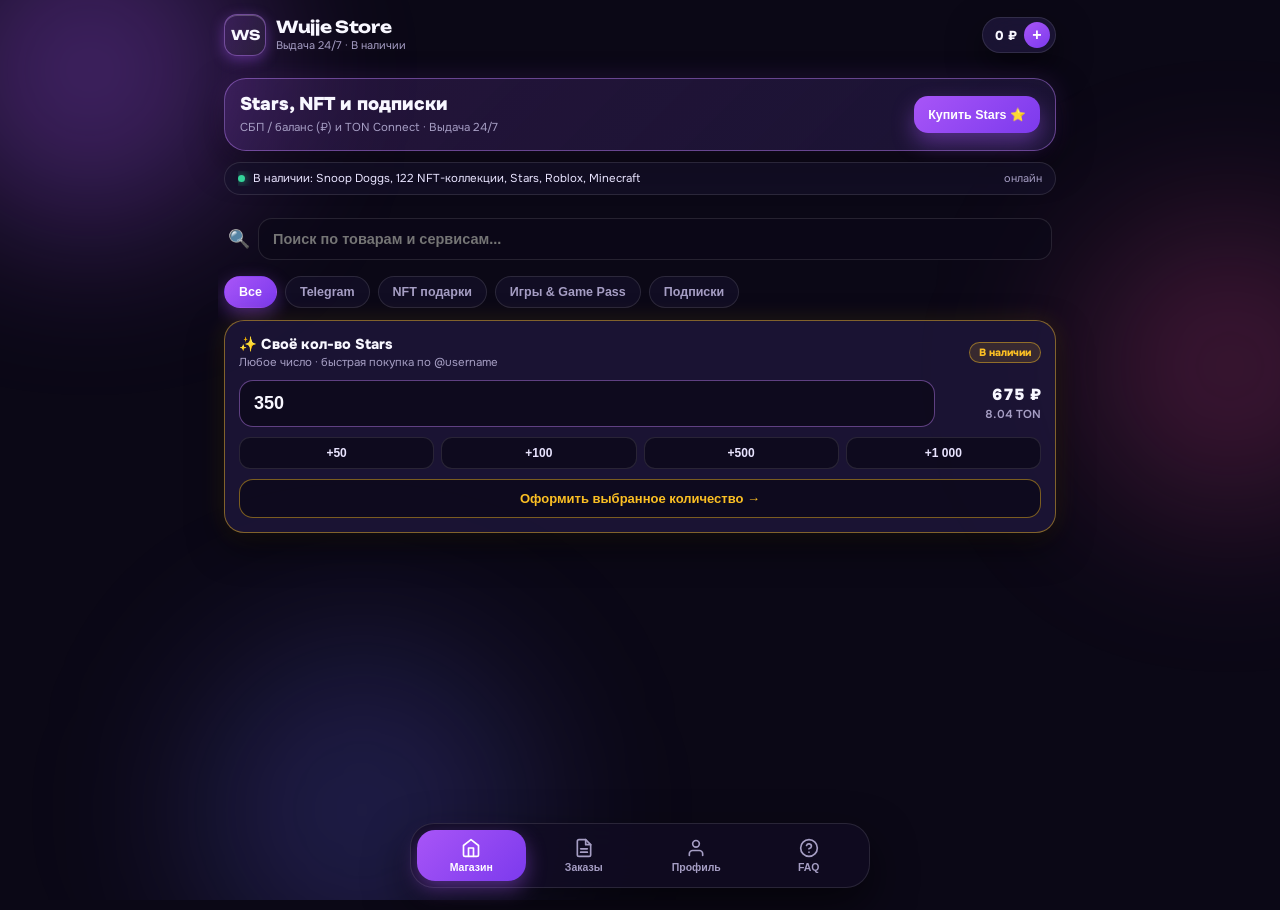
==== commit 8e439764: "🐛 Safe guards: renderCategories/renderPackages check grid elements Co-Authored-By: Claude Sonnet 5.5" ====
--- a/index.html
+++ b/index.html
@@ -492,7 +492,7 @@
       100% { transform: scale(1); opacity: 1; }
     }
   </style>
-  <script src="app.js?v=20261127_11" defer></script>
+  <script src="app.js?v=20261127_12" defer></script>
   <script>
   // Live gifts catalog integration - runs after main app initialization
   function resolveGiftArtwork(item, fallbackSvg) {
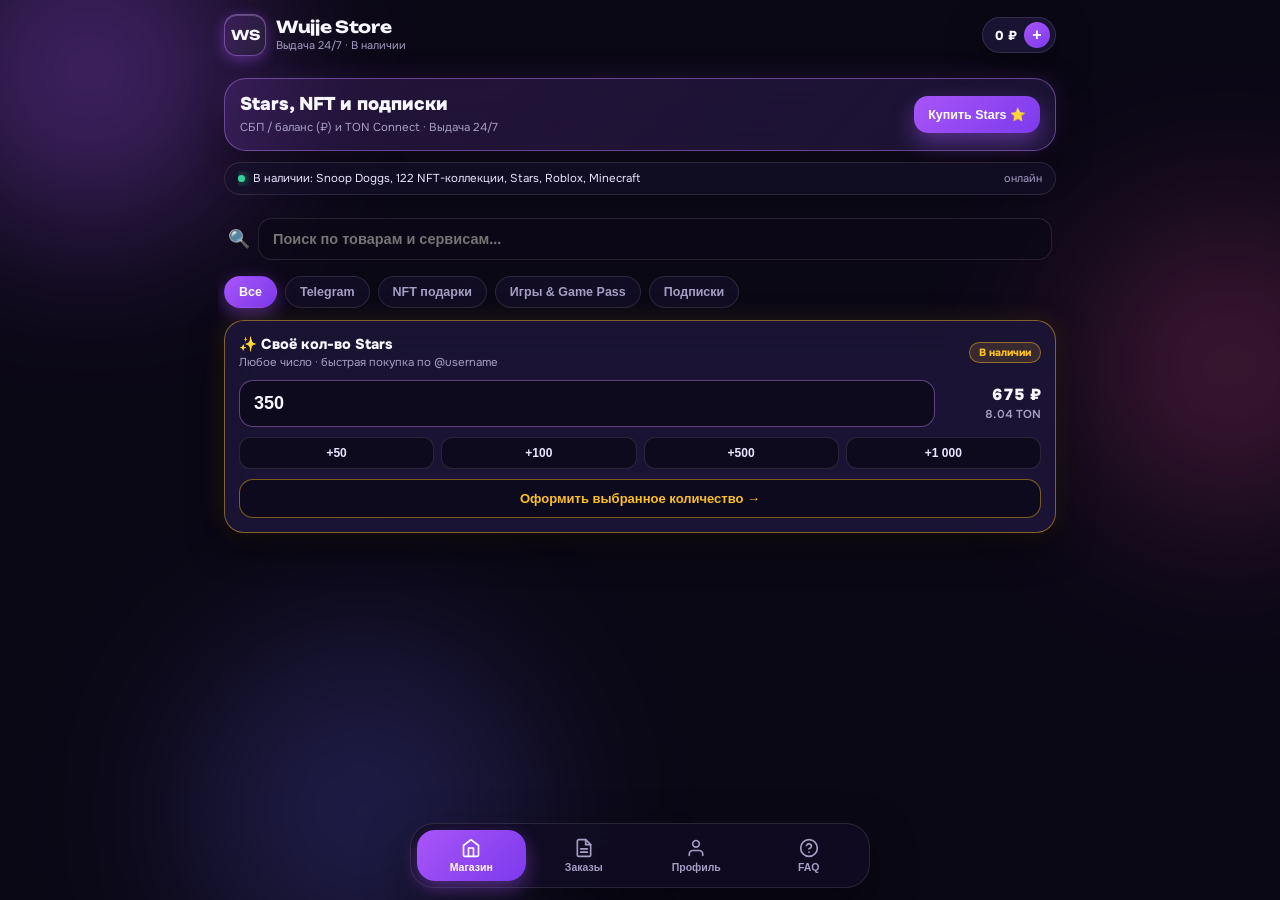
==== commit b3ba4411: "🐛 Safe guards: dock-btn click handlers wrapped in typeof checks Co-Authored-By: Claude Sonnet 5.5 <n" ====
--- a/index.html
+++ b/index.html
@@ -492,7 +492,7 @@
       100% { transform: scale(1); opacity: 1; }
     }
   </style>
-  <script src="app.js?v=20261127_12" defer></script>
+  <script src="app.js?v=20261127_14" defer></script>
   <script>
   // Live gifts catalog integration - runs after main app initialization
   function resolveGiftArtwork(item, fallbackSvg) {
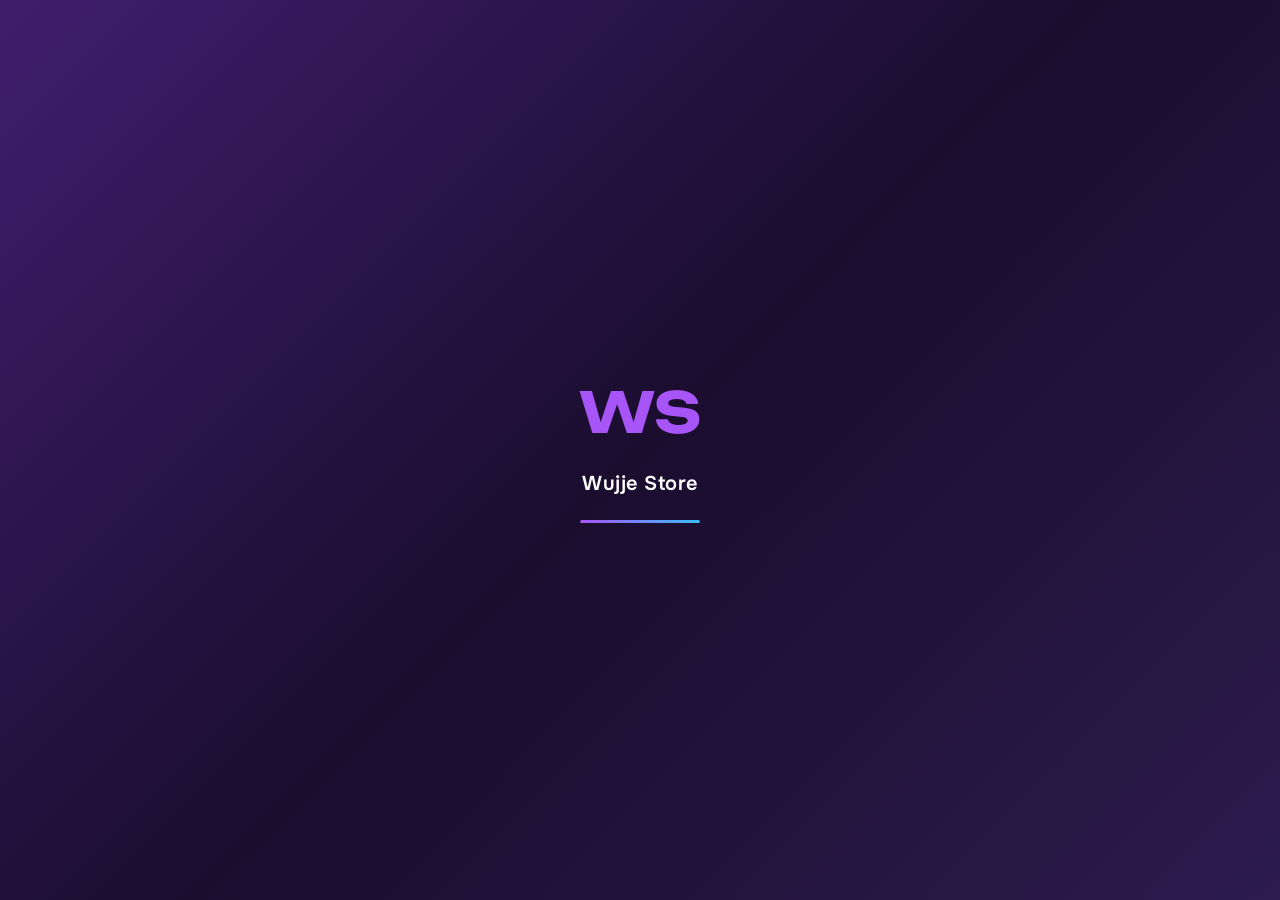
==== commit 686dbf28: "🐛 Diag: Add IIFE closure and console logs for init verification Co-Authored-By: Claude Sonnet 5.5 <n" ====
--- a/index.html
+++ b/index.html
@@ -492,7 +492,7 @@
       100% { transform: scale(1); opacity: 1; }
     }
   </style>
-  <script src="app.js?v=20261127_14" defer></script>
+  <script src="app.js?v=20261127_16" defer></script>
   <script>
   // Live gifts catalog integration - runs after main app initialization
   function resolveGiftArtwork(item, fallbackSvg) {
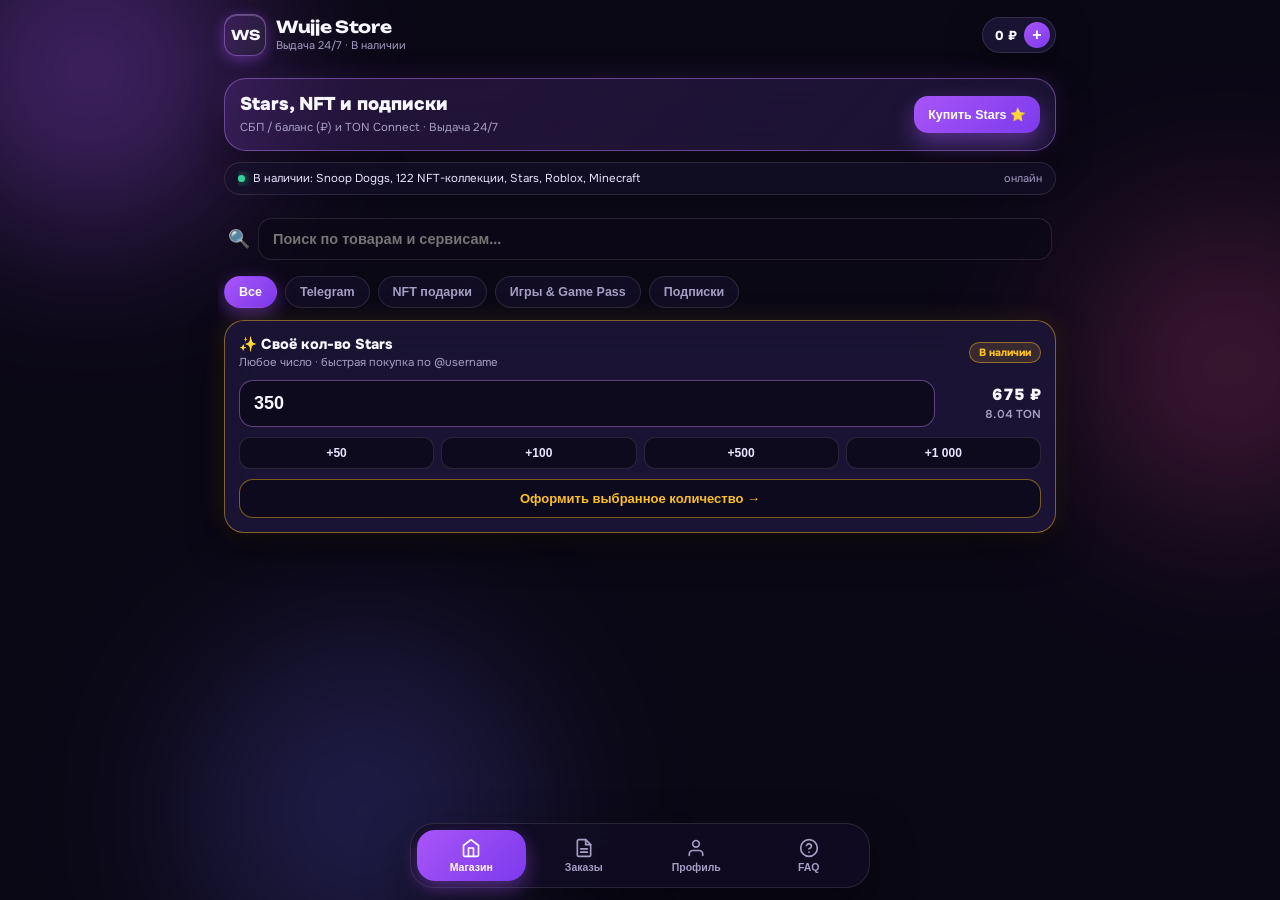
==== commit 41fcbbe6: "🐛 Syntax: Remove extra closing bracket in app.js Co-Authored-By: Claude Sonnet 5.5 <noreply@anthropi" ====
--- a/index.html
+++ b/index.html
@@ -492,7 +492,7 @@
       100% { transform: scale(1); opacity: 1; }
     }
   </style>
-  <script src="app.js?v=20261127_16" defer></script>
+  <script src="app.js?v=20261127_17" defer></script>
   <script>
   // Live gifts catalog integration - runs after main app initialization
   function resolveGiftArtwork(item, fallbackSvg) {
